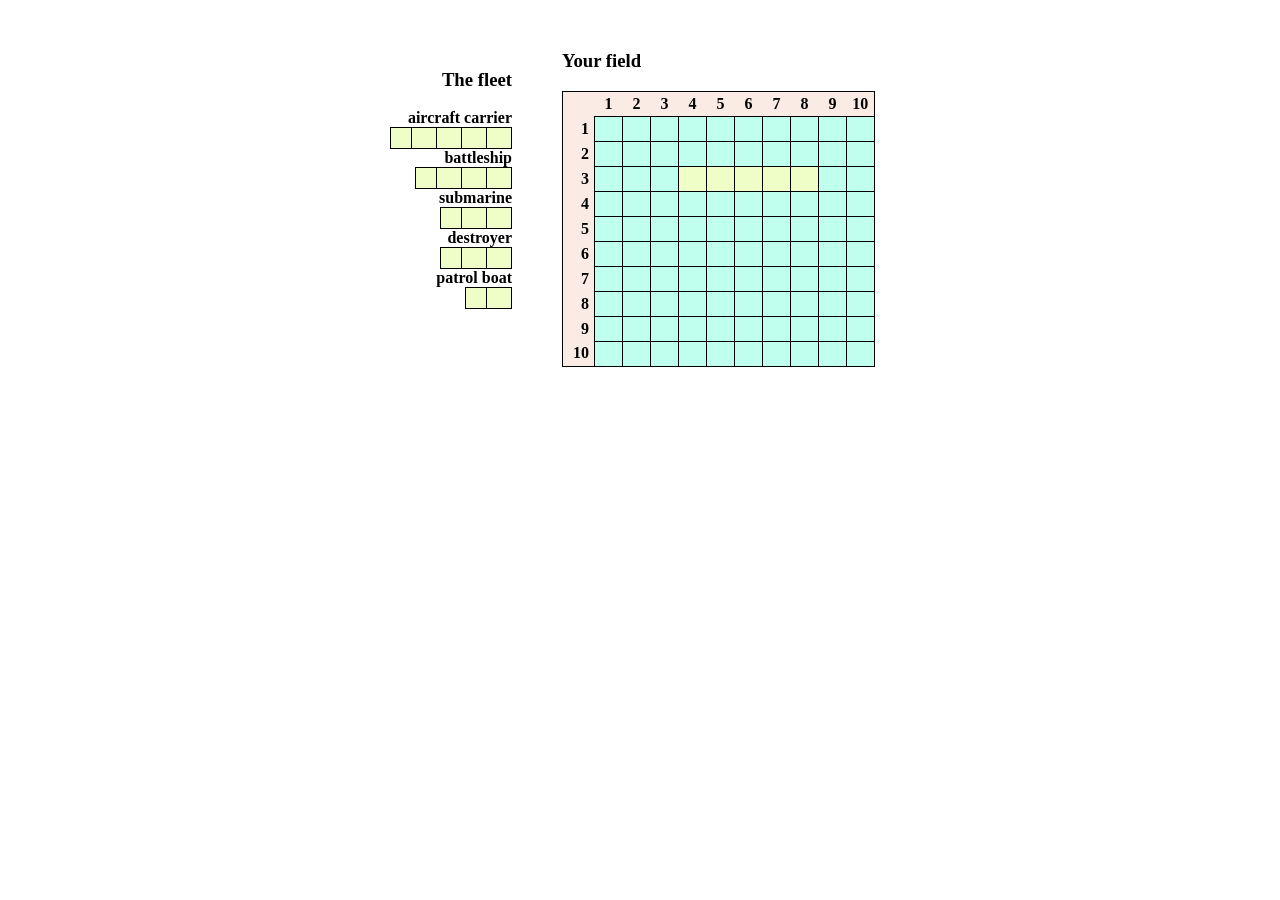
==== Lab-4/index.html @ 13703581 "Changes boat coloring on field." ====
<html class="no-js">
    <head>
        <meta charset="utf-8">
        <meta http-equiv="X-UA-Compatible" content="IE=edge">
        <title>Battleship :: Sink 'em all!</title>
        <meta name="description" content="">
        <meta name="viewport" content="width=device-width, initial-scale=1">

        <link rel="stylesheet" href="style.css">
    </head>
    <body>
        <div id="wrapper">
            <div id="legend">
                <h3>The fleet</h3>

                <span class="boat-model"><h4>aircraft carrier</h4></span>

                <div class="boat">
                    <span class="cell"></span>
                    <span class="cell"></span>
                    <span class="cell"></span>
                    <span class="cell"></span>
                    <span class="cell last"></span>
                </div>

                <span class="boat-model"><h4>battleship</h4></span>

                <div class="boat">
                    <span class="cell"></span>
                    <span class="cell"></span>
                    <span class="cell"></span>
                    <span class="cell last"></span>
                </div>

                <span class="boat-model"><h4>submarine</h4></span>

                <div class="boat">
                    <span class="cell"></span>
                    <span class="cell"></span>
                    <span class="cell last"></span>
                </div>

                <span class="boat-model"><h4>destroyer</h4></span>

                <div class="boat">
                    <span class="cell"></span>
                    <span class="cell"></span>
                    <span class="cell last"></span>
                </div>

                <span class="boat-model"><h4>patrol boat</h4></span>

                <div class="boat">
                    <span class="cell"></span>
                    <span class="cell last"></span>
                </div>
            </div>

            <h3>Your field</h3>

            <table id="field">
                <thead>
                    <tr>
                        <th></th>
                        <th>1</th>
                        <th>2</th>
                        <th>3</th>
                        <th>4</th>
                        <th>5</th>
                        <th>6</th>
                        <th>7</th>
                        <th>8</th>
                        <th>9</th>
                        <th>10</th>
                    </tr>
                </thead>
                <tbody>
                    <tr>
                        <td class="shead">1</td>
                        <td id="0-0"></td>
                        <td id="0-1"></td>
                        <td id="0-2"></td>
                        <td id="0-3"></td>
                        <td id="0-4"></td>
                        <td id="0-5"></td>
                        <td id="0-6"></td>
                        <td id="0-7"></td>
                        <td id="0-8"></td>
                        <td id="0-9"></td>
                    </tr>
                    <tr>
                        <td class="shead">2</td>
                        <td id="1-0"></td>
                        <td id="1-1"></td>
                        <td id="1-2"></td>
                        <td id="1-3"></td>
                        <td id="1-4"></td>
                        <td id="1-5"></td>
                        <td id="1-6"></td>
                        <td id="1-7"></td>
                        <td id="1-8"></td>
                        <td id="1-9"></td>
                    </tr>
                    <tr>
                        <td class="shead">3</td>
                        <td id="2-0"></td>
                        <td id="2-1"></td>
                        <td id="2-2"></td>
                        <td class="boat" id="2-3"></td>
                        <td class="boat" id="2-4"></td>
                        <td class="boat" id="2-5"></td>
                        <td class="boat" id="2-6"></td>
                        <td class="boat" id="2-7"></td>
                        <td id="2-8"></td>
                        <td id="2-9"></td>
                    </tr>
                    <tr>
                        <td class="shead">4</td>
                        <td id="3-0"></td>
                        <td id="3-1"></td>
                        <td id="3-2"></td>
                        <td id="3-3"></td>
                        <td id="3-4"></td>
                        <td id="3-5"></td>
                        <td id="3-6"></td>
                        <td id="3-7"></td>
                        <td id="3-8"></td>
                        <td id="3-9"></td>
                    </tr>
                    <tr>
                        <td class="shead">5</td>
                        <td id="4-0"></td>
                        <td id="4-1"></td>
                        <td id="4-2"></td>
                        <td id="4-3"></td>
                        <td id="4-4"></td>
                        <td id="4-5"></td>
                        <td id="4-6"></td>
                        <td id="4-7"></td>
                        <td id="4-8"></td>
                        <td id="4-9"></td>
                    </tr>
                    <tr>
                        <td class="shead">6</td>
                        <td id="5-0"></td>
                        <td id="5-1"></td>
                        <td id="5-2"></td>
                        <td id="5-3"></td>
                        <td id="5-4"></td>
                        <td id="5-5"></td>
                        <td id="5-6"></td>
                        <td id="5-7"></td>
                        <td id="5-8"></td>
                        <td id="5-9"></td>
                    </tr>
                    <tr>
                        <td class="shead">7</td>
                        <td id="6-0"></td>
                        <td id="6-1"></td>
                        <td id="6-2"></td>
                        <td id="6-3"></td>
                        <td id="6-4"></td>
                        <td id="6-5"></td>
                        <td id="6-6"></td>
                        <td id="6-7"></td>
                        <td id="6-8"></td>
                        <td id="6-9"></td>
                    </tr>
                    <tr>
                        <td class="shead">8</td>
                        <td id="7-0"></td>
                        <td id="7-1"></td>
                        <td id="7-2"></td>
                        <td id="7-3"></td>
                        <td id="7-4"></td>
                        <td id="7-5"></td>
                        <td id="7-6"></td>
                        <td id="7-7"></td>
                        <td id="7-8"></td>
                        <td id="7-9"></td>
                    </tr>
                    <tr>
                        <td class="shead">9</td>
                        <td id="8-0"></td>
                        <td id="8-1"></td>
                        <td id="8-2"></td>
                        <td id="8-3"></td>
                        <td id="8-4"></td>
                        <td id="8-5"></td>
                        <td id="8-6"></td>
                        <td id="8-7"></td>
                        <td id="8-8"></td>
                        <td id="8-9"></td>
                    </tr>
                    <tr>
                        <td class="shead">10</td>
                        <td id="9-0"></td>
                        <td id="9-1"></td>
                        <td id="9-2"></td>
                        <td id="9-3"></td>
                        <td id="9-4"></td>
                        <td id="9-5"></td>
                        <td id="9-6"></td>
                        <td id="9-7"></td>
                        <td id="9-8"></td>
                        <td id="9-9"></td>
                    </tr>
                </tbody>
            </table>
        </div>
    </body>
</html>
---- Lab-4/style.css ----
body {
   text-align: center;
}

#wrapper {
   text-align: left;
   margin: 50px 0;
   width: 500px;
   margin: 50px auto;
}

#legend {
   float: left;
   text-align: right;
   margin-right: 50px;
}

#legend .boat {
   border: 1px solid black;
   display: inline-block;
   height: 20px;
   background: #EFFEC7;
}

#legend .boat-model {
}

#legend .boat-model h4 {
   margin: 0;
   padding: 0;
}

#legend .boat .cell {
   display: inline-block;
   width: 20px;
   height: 20px;
   border-right: 1px solid black;
}

#legend .boat .cell.last {
   border-right: 0;
}

table {
   border: 1px solid black;
   border-collapse: collapse;
}

table thead th, table tbody td.shead {
   width: 25px;
   height: 25px;
   border: 0;
   font-weight: bold;
   background: #FAECE5;
}

table tbody td.shead {
   padding-right: 5px;
   text-align: right;
}

table tbody td {
   border: 1px solid black;
   width: 25px;
   height: 25px;
}

table td {
   background: #C0FFEE;
}

table tbody td {
   background: #C0FFEE;
}

table tbody td.boat {
   background: #EFFEC7;
}
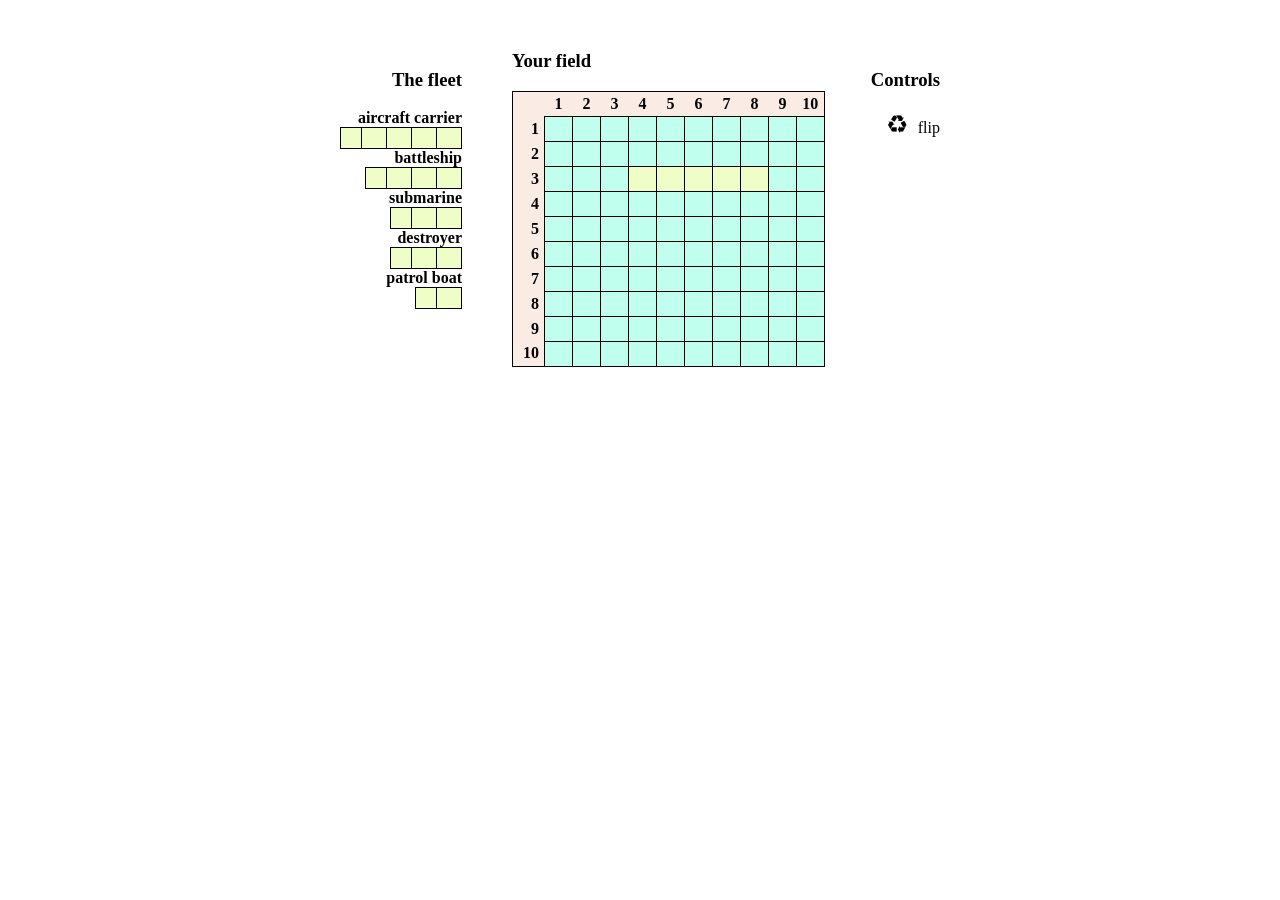
==== commit 5caa02bf: "Adds control sidebar and flip btn." ====
--- a/Lab-4/index.html
+++ b/Lab-4/index.html
@@ -54,6 +54,12 @@
                     <span class="cell"></span>
                     <span class="cell last"></span>
                 </div>
+            </div>
+
+            <div id="controls">
+                <h3>Controls</h3>
+
+                <button>♻</button> flip
             </div>
 
             <h3>Your field</h3>
--- a/Lab-4/style.css
+++ b/Lab-4/style.css
@@ -5,7 +5,7 @@
 #wrapper {
    text-align: left;
    margin: 50px 0;
-   width: 500px;
+   width: 600px;
    margin: 50px auto;
 }
 
@@ -20,6 +20,7 @@
    display: inline-block;
    height: 20px;
    background: #EFFEC7;
+   cursor: hand;
 }
 
 #legend .boat-model {
@@ -75,4 +76,15 @@
 
 table tbody td.boat {
    background: #EFFEC7;
+}
+
+#controls {
+   float: right;
+   text-align: right;
+}
+
+#controls button {
+   font-size: 25px;
+   border: 0;
+   background: none;
 }
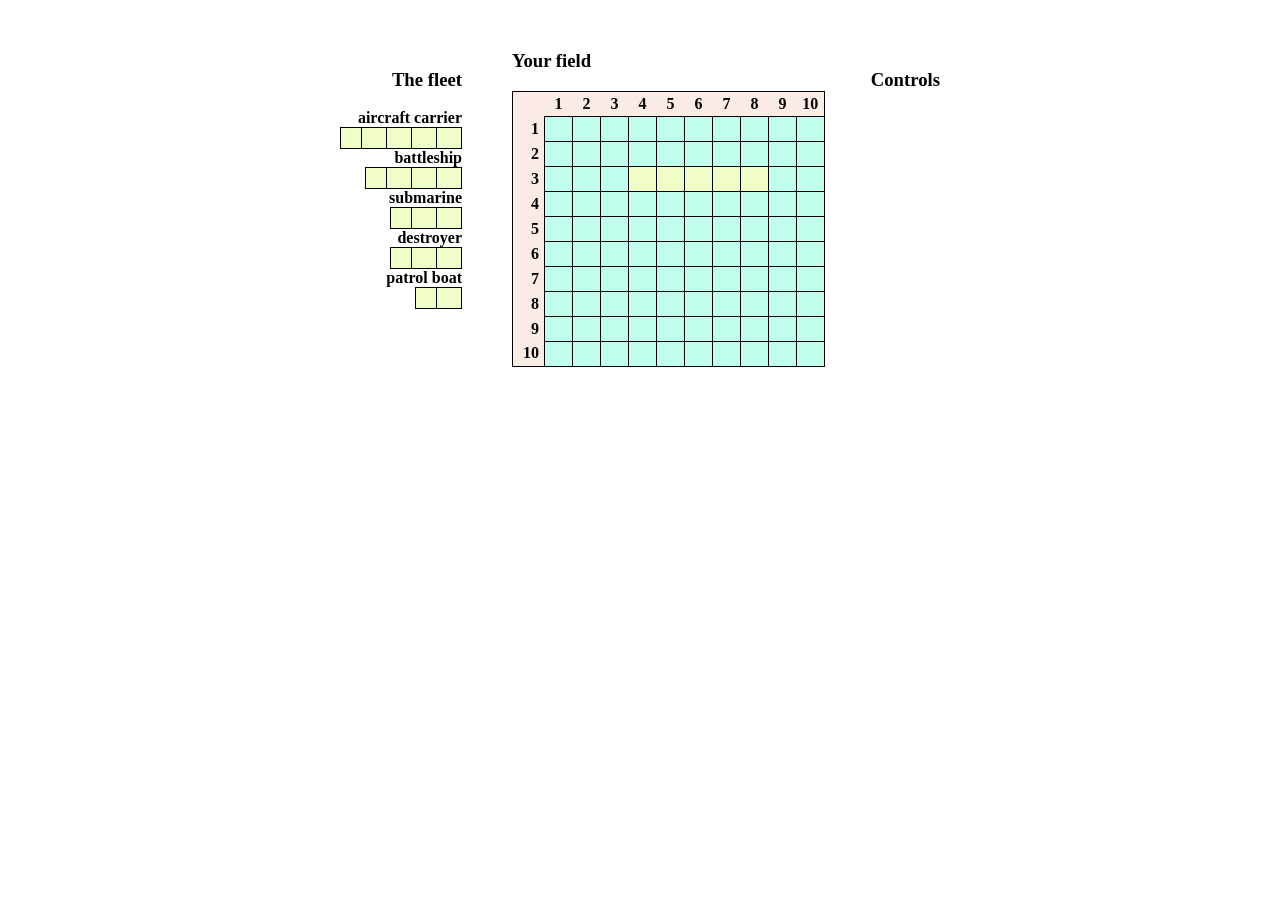
==== commit 565c1825: "Adds boattypes as data-attrs." ====
--- a/Lab-4/index.html
+++ b/Lab-4/index.html
@@ -13,7 +13,7 @@
             <div id="legend">
                 <h3>The fleet</h3>
 
-                <span class="boat-model"><h4>aircraft carrier</h4></span>
+                <span class="boat-model"  data-model="aircraftcarrier"><h4>aircraft carrier</h4></span>
 
                 <div class="boat">
                     <span class="cell"></span>
@@ -25,7 +25,7 @@
 
                 <span class="boat-model"><h4>battleship</h4></span>
 
-                <div class="boat">
+                <div class="boat" data-model="battleship">
                     <span class="cell"></span>
                     <span class="cell"></span>
                     <span class="cell"></span>
@@ -34,7 +34,7 @@
 
                 <span class="boat-model"><h4>submarine</h4></span>
 
-                <div class="boat">
+                <div class="boat" data-model="submarine">
                     <span class="cell"></span>
                     <span class="cell"></span>
                     <span class="cell last"></span>
@@ -42,7 +42,7 @@
 
                 <span class="boat-model"><h4>destroyer</h4></span>
 
-                <div class="boat">
+                <div class="boat" data-model="destroyer">
                     <span class="cell"></span>
                     <span class="cell"></span>
                     <span class="cell last"></span>
@@ -50,7 +50,7 @@
 
                 <span class="boat-model"><h4>patrol boat</h4></span>
 
-                <div class="boat">
+                <div class="boat" data-model="patrolboat">
                     <span class="cell"></span>
                     <span class="cell last"></span>
                 </div>
@@ -59,7 +59,7 @@
             <div id="controls">
                 <h3>Controls</h3>
 
-                <button>♻</button> flip
+                <!-- <button id="flip">♻</button> flip -->
             </div>
 
             <h3>Your field</h3>
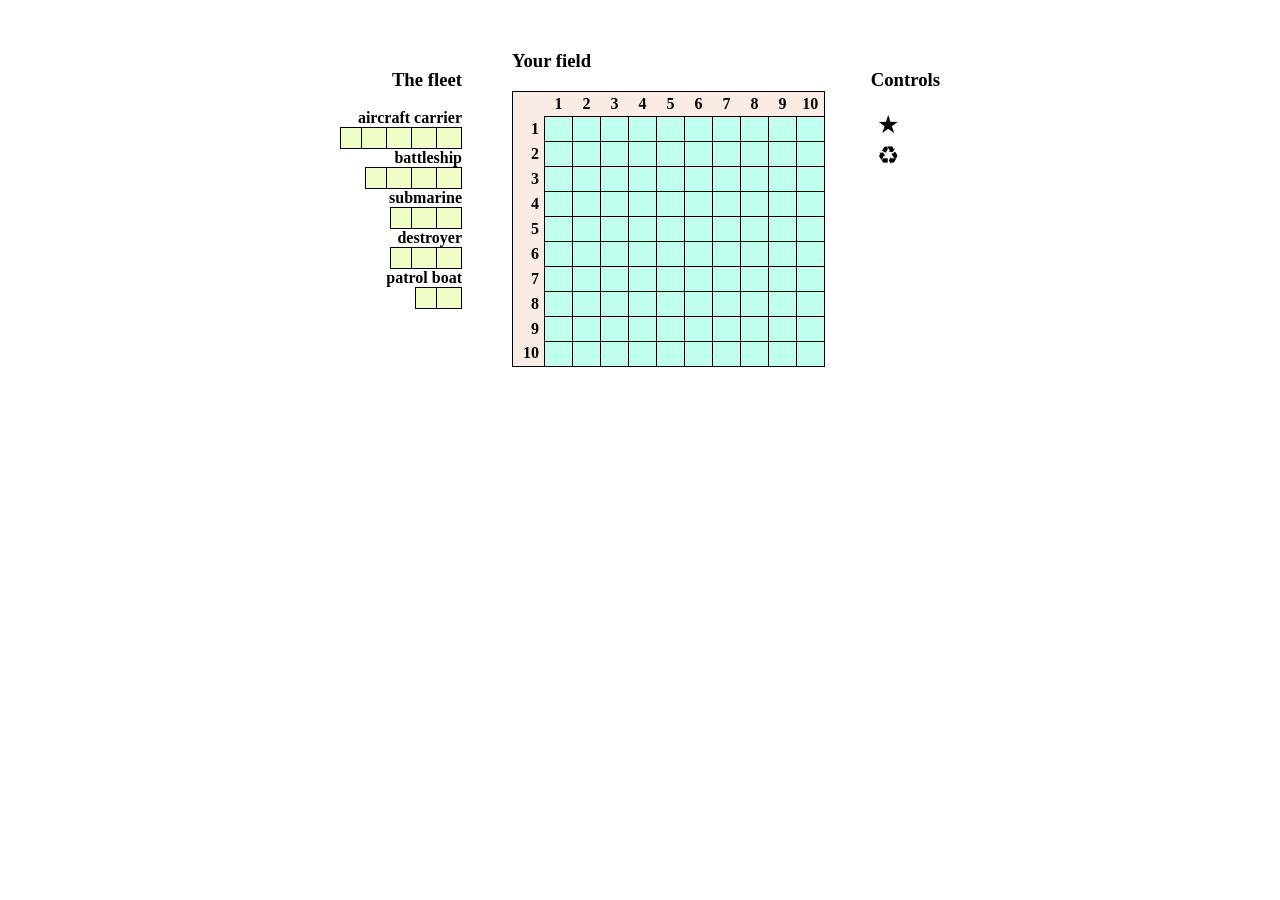
==== commit f66075c4: "Adds support for placing ships and flipping them." ====
--- a/Lab-4/index.html
+++ b/Lab-4/index.html
@@ -7,15 +7,17 @@
         <meta name="viewport" content="width=device-width, initial-scale=1">
 
         <link rel="stylesheet" href="style.css">
+        <script src="jquery.js"></script>
+        <script src="main.js"></script>
     </head>
     <body>
         <div id="wrapper">
             <div id="legend">
                 <h3>The fleet</h3>
 
-                <span class="boat-model"  data-model="aircraftcarrier"><h4>aircraft carrier</h4></span>
-
-                <div class="boat">
+                <span class="boat-model"><h4>aircraft carrier</h4></span>
+
+                <div class="boat" data-model="aircraftcarrier">
                     <span class="cell"></span>
                     <span class="cell"></span>
                     <span class="cell"></span>
@@ -59,7 +61,8 @@
             <div id="controls">
                 <h3>Controls</h3>
 
-                <!-- <button id="flip">♻</button> flip -->
+                <button id="lock" alt="lock position">★</button>
+                <button id="flip" alt="flip position">♻</button>
             </div>
 
             <h3>Your field</h3>
@@ -112,11 +115,11 @@
                         <td id="2-0"></td>
                         <td id="2-1"></td>
                         <td id="2-2"></td>
-                        <td class="boat" id="2-3"></td>
-                        <td class="boat" id="2-4"></td>
-                        <td class="boat" id="2-5"></td>
-                        <td class="boat" id="2-6"></td>
-                        <td class="boat" id="2-7"></td>
+                        <td id="2-3"></td>
+                        <td id="2-4"></td>
+                        <td id="2-5"></td>
+                        <td id="2-6"></td>
+                        <td id="2-7"></td>
                         <td id="2-8"></td>
                         <td id="2-9"></td>
                     </tr>
--- a/Lab-4/style.css
+++ b/Lab-4/style.css
@@ -87,4 +87,5 @@
    font-size: 25px;
    border: 0;
    background: none;
+   display: block;
 }
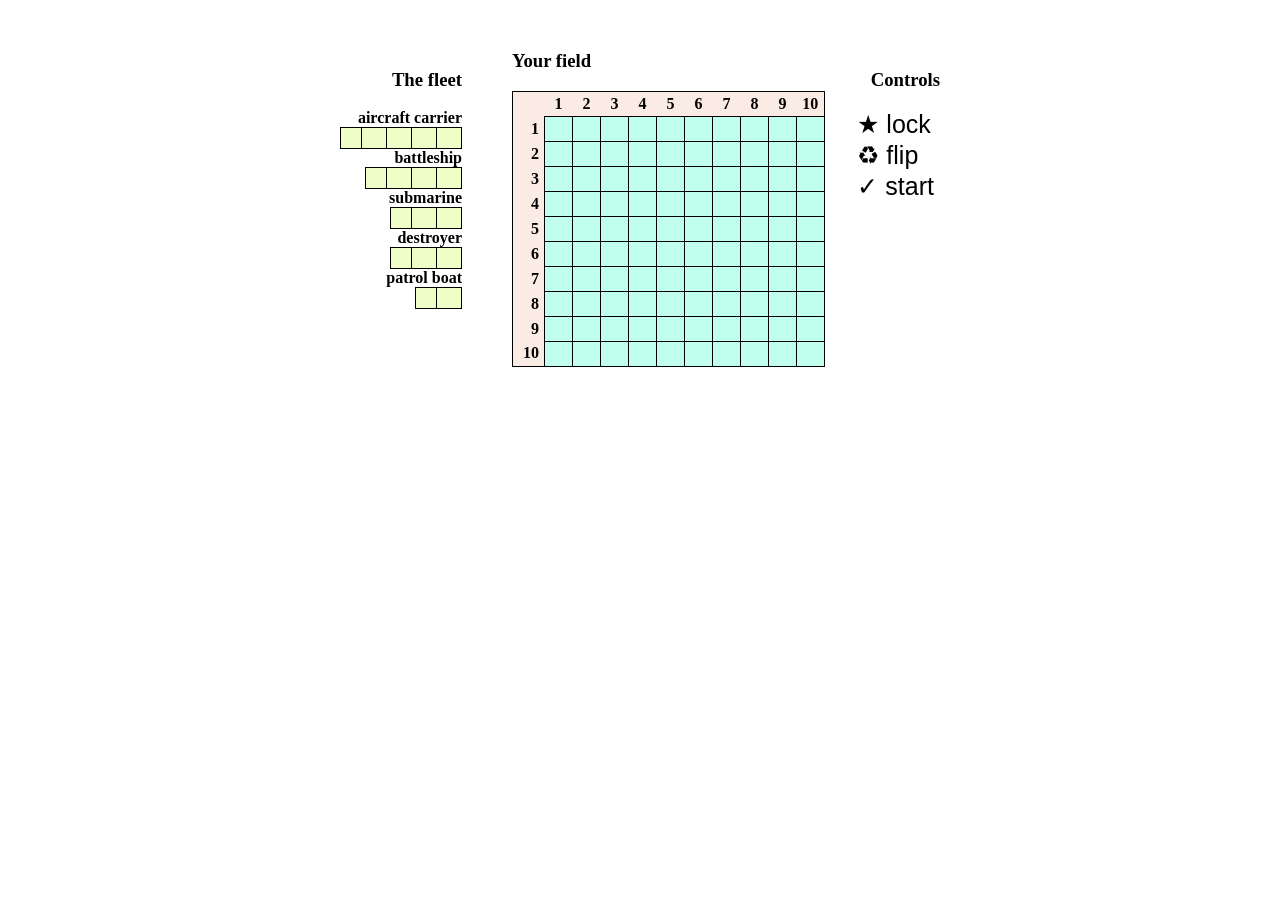
==== commit 831e1235: "Adds UI support for shooting and changes UI." ====
--- a/Lab-4/index.html
+++ b/Lab-4/index.html
@@ -61,13 +61,14 @@
             <div id="controls">
                 <h3>Controls</h3>
 
-                <button id="lock" alt="lock position">★</button>
-                <button id="flip" alt="flip position">♻</button>
+                <button id="lock" alt="lock position">★ lock</button>
+                <button id="flip" alt="flip position">♻ flip</button>
+                <button id="start" alt="start game">✓ start</button>
             </div>
 
             <h3>Your field</h3>
 
-            <table id="field">
+            <table id="field" class="position-mode">
                 <thead>
                     <tr>
                         <th></th>
--- a/Lab-4/style.css
+++ b/Lab-4/style.css
@@ -1,5 +1,6 @@
 body {
    text-align: center;
+   font-family: Tahoma;
 }
 
 #wrapper {
@@ -64,6 +65,7 @@
    border: 1px solid black;
    width: 25px;
    height: 25px;
+   text-align: center;
 }
 
 table td {
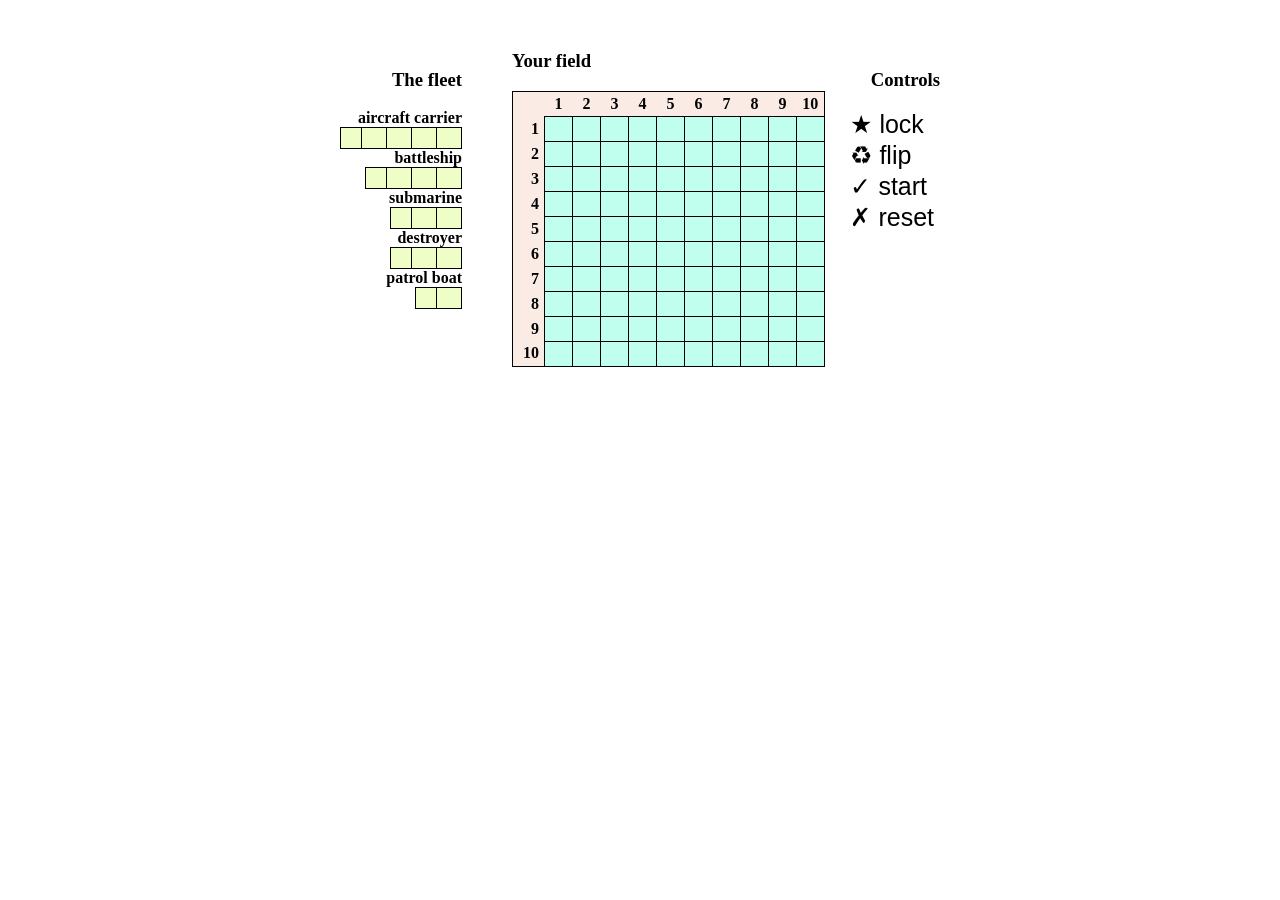
==== commit 89c45a42: "Adds support for resetting the UI." ====
--- a/Lab-4/index.html
+++ b/Lab-4/index.html
@@ -64,11 +64,12 @@
                 <button id="lock" alt="lock position">★ lock</button>
                 <button id="flip" alt="flip position">♻ flip</button>
                 <button id="start" alt="start game">✓ start</button>
+                <button id="reset" alt="reset game">✗ reset</button>
             </div>
 
             <h3>Your field</h3>
 
-            <table id="field" class="position-mode">
+            <table id="field" class="">
                 <thead>
                     <tr>
                         <th></th>
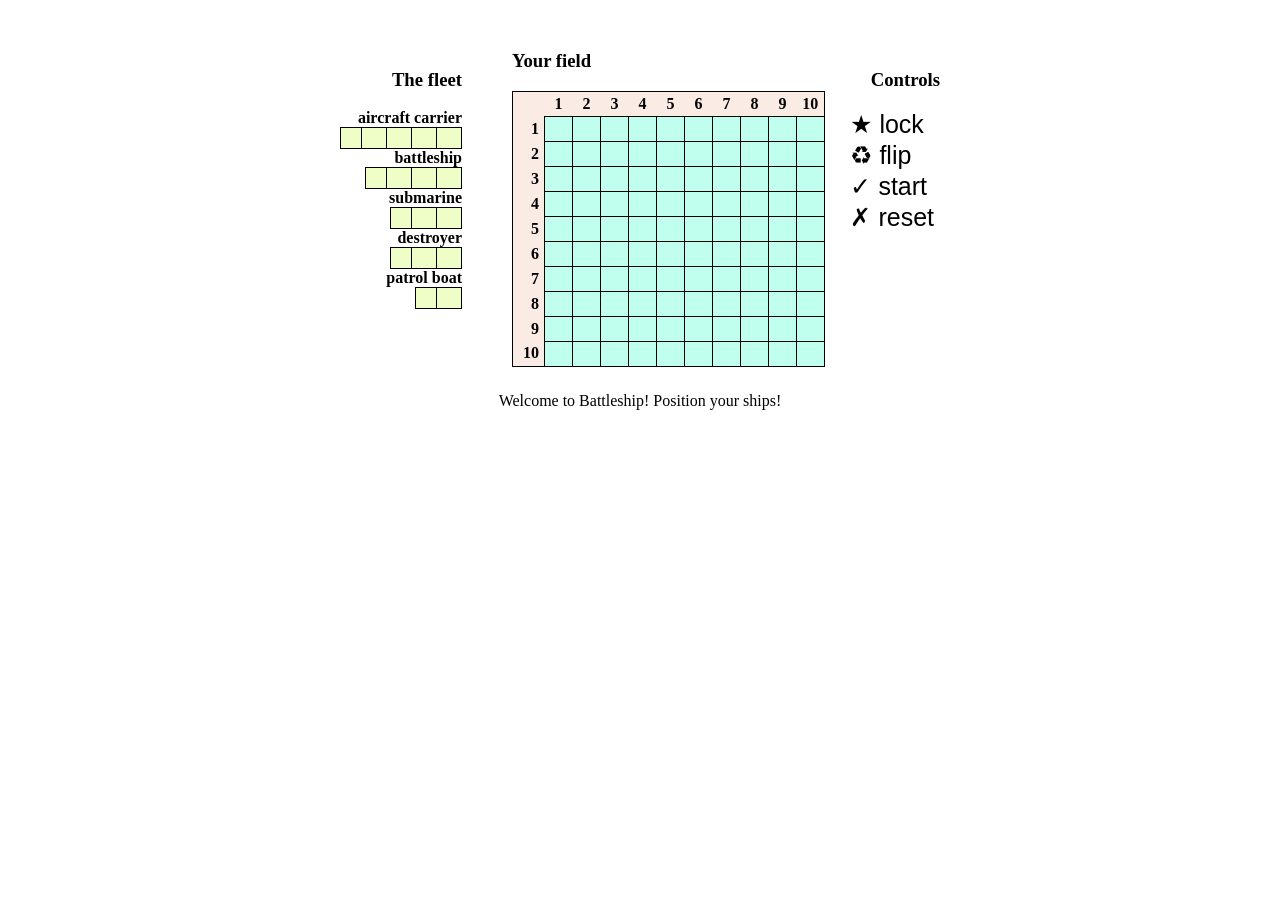
==== commit a7387c93: "To be honest, no clue. Too long no commit." ====
--- a/Lab-4/index.html
+++ b/Lab-4/index.html
@@ -8,7 +8,7 @@
 
         <link rel="stylesheet" href="style.css">
         <script src="jquery.js"></script>
-        <script src="main.js"></script>
+        <script src="UI.js"></script>
     </head>
     <body>
         <div id="wrapper">
@@ -17,7 +17,7 @@
 
                 <span class="boat-model"><h4>aircraft carrier</h4></span>
 
-                <div class="boat" data-model="aircraftcarrier">
+                <div class="boat" id="aircraftcarrier">
                     <span class="cell"></span>
                     <span class="cell"></span>
                     <span class="cell"></span>
@@ -27,7 +27,7 @@
 
                 <span class="boat-model"><h4>battleship</h4></span>
 
-                <div class="boat" data-model="battleship">
+                <div class="boat" id="battleship">
                     <span class="cell"></span>
                     <span class="cell"></span>
                     <span class="cell"></span>
@@ -36,7 +36,7 @@
 
                 <span class="boat-model"><h4>submarine</h4></span>
 
-                <div class="boat" data-model="submarine">
+                <div class="boat" id="submarine">
                     <span class="cell"></span>
                     <span class="cell"></span>
                     <span class="cell last"></span>
@@ -44,7 +44,7 @@
 
                 <span class="boat-model"><h4>destroyer</h4></span>
 
-                <div class="boat" data-model="destroyer">
+                <div class="boat" id="destroyer">
                     <span class="cell"></span>
                     <span class="cell"></span>
                     <span class="cell last"></span>
@@ -52,7 +52,7 @@
 
                 <span class="boat-model"><h4>patrol boat</h4></span>
 
-                <div class="boat" data-model="patrolboat">
+                <div class="boat" id="patrolboat">
                     <span class="cell"></span>
                     <span class="cell last"></span>
                 </div>
@@ -218,6 +218,9 @@
                     </tr>
                 </tbody>
             </table>
+
+            <div id="msg-box">Welcome to Battleship! Position your ships!</div>
+            <div id="debug-box"></div>
         </div>
     </body>
 </html>
--- a/Lab-4/style.css
+++ b/Lab-4/style.css
@@ -90,4 +90,13 @@
    border: 0;
    background: none;
    display: block;
+}
+
+#msg-box, #debug-box {
+   margin-top: 25px;
+   text-align: center;
+}
+
+#debug-box {
+   font-size: .8em;
 }
